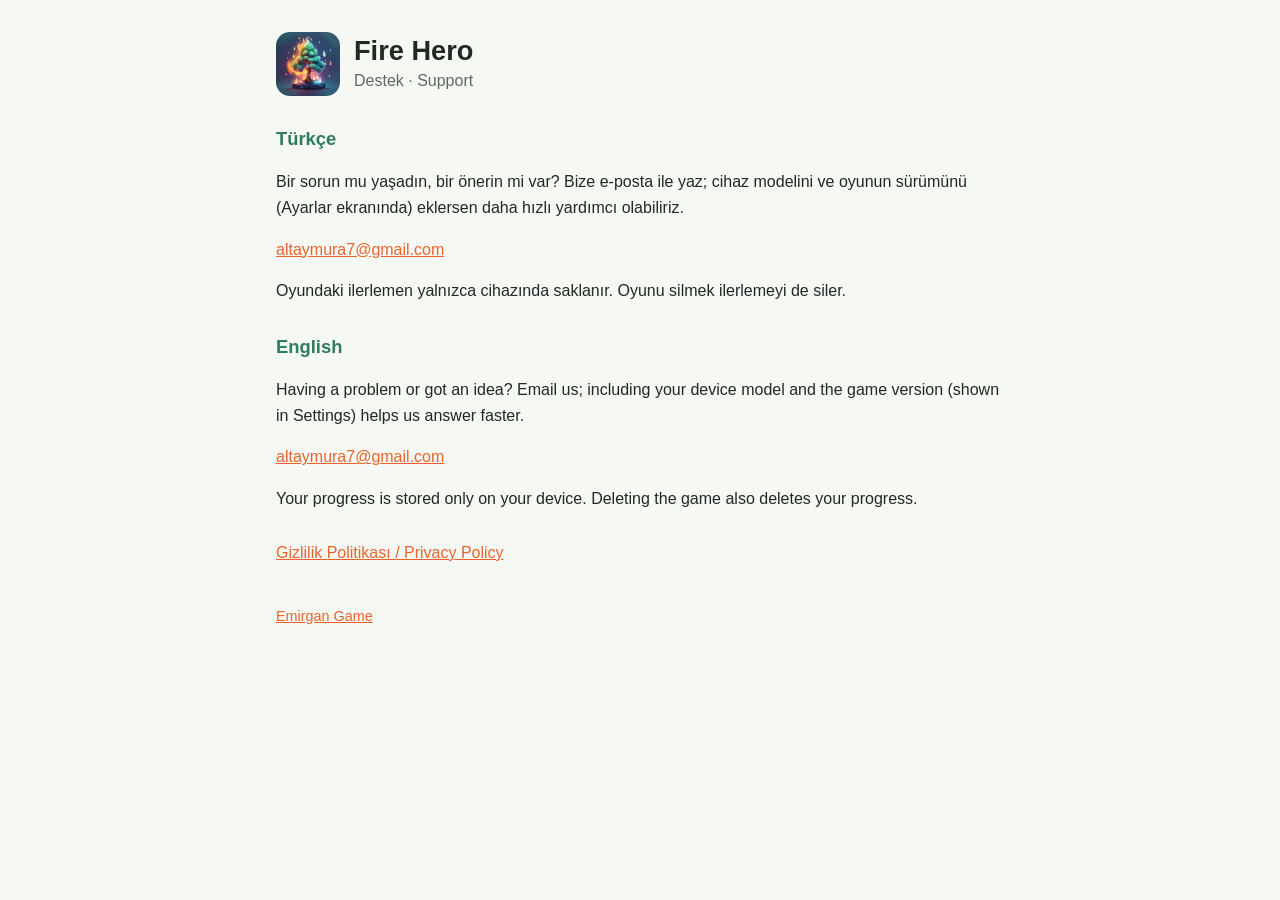
==== firehero/index.html @ 3d0d59ac "Emirgan Game site: Fire Hero support and privacy pages, app-ads.txt Co-Authored-By: Claude Opus 5.5 " ====
<!doctype html>
<html lang="tr">
<head>
<meta charset="utf-8">
<meta name="viewport" content="width=device-width, initial-scale=1">
<title>Fire Hero – Destek / Support</title>
<link rel="stylesheet" href="/style.css">
</head>
<body>
<main>
  <header>
    <img src="/firehero/icon.png" alt="Fire Hero">
    <div>
      <h1>Fire Hero</h1>
      <span class="muted">Destek · Support</span>
    </div>
  </header>

  <h2>Türkçe</h2>
  <p>Bir sorun mu yaşadın, bir önerin mi var? Bize e-posta ile yaz; cihaz modelini ve oyunun sürümünü (Ayarlar ekranında) eklersen daha hızlı yardımcı olabiliriz.</p>
  <p><a href="mailto:altaymura7@gmail.com">altaymura7@gmail.com</a></p>
  <p>Oyundaki ilerlemen yalnızca cihazında saklanır. Oyunu silmek ilerlemeyi de siler.</p>

  <h2>English</h2>
  <p>Having a problem or got an idea? Email us; including your device model and the game version (shown in Settings) helps us answer faster.</p>
  <p><a href="mailto:altaymura7@gmail.com">altaymura7@gmail.com</a></p>
  <p>Your progress is stored only on your device. Deleting the game also deletes your progress.</p>

  <p style="margin-top:28px"><a href="/firehero/privacy.html">Gizlilik Politikası / Privacy Policy</a></p>
  <footer><a href="/">Emirgan Game</a></footer>
</main>
</body>
</html>
---- style.css ----
:root {
  --bg: #f6f8f4;
  --card: #ffffff;
  --text: #1f2a24;
  --muted: #5b6b62;
  --accent: #e8642c;
  --green: #2f7d5b;
  --line: #dfe6df;
}
@media (prefers-color-scheme: dark) {
  :root {
    --bg: #131a17;
    --card: #1b2420;
    --text: #e8efe9;
    --muted: #a3b2a9;
    --accent: #ff8a4c;
    --green: #6cc49b;
    --line: #2c3832;
  }
}
* { box-sizing: border-box; }
body {
  margin: 0;
  background: var(--bg);
  color: var(--text);
  font: 16px/1.6 -apple-system, BlinkMacSystemFont, "Segoe UI", Roboto, sans-serif;
}
main { max-width: 760px; margin: 0 auto; padding: 32px 16px 64px; }
header { display: flex; align-items: center; gap: 14px; margin-bottom: 24px; }
header img { width: 64px; height: 64px; border-radius: 14px; }
h1 { font-size: 1.7rem; margin: 0; line-height: 1.2; }
h2 { font-size: 1.15rem; margin: 28px 0 6px; color: var(--green); }
p, li { color: var(--text); }
.muted { color: var(--muted); }
a { color: var(--accent); }
.card { background: var(--card); border: 1px solid var(--line); border-radius: 14px; padding: 20px; margin: 16px 0; }
.lang { display: flex; gap: 8px; margin: 8px 0 20px; }
.lang a { padding: 4px 12px; border: 1px solid var(--line); border-radius: 999px; text-decoration: none; }
hr { border: 0; border-top: 1px solid var(--line); margin: 40px 0; }
footer { margin-top: 40px; font-size: .9rem; color: var(--muted); }
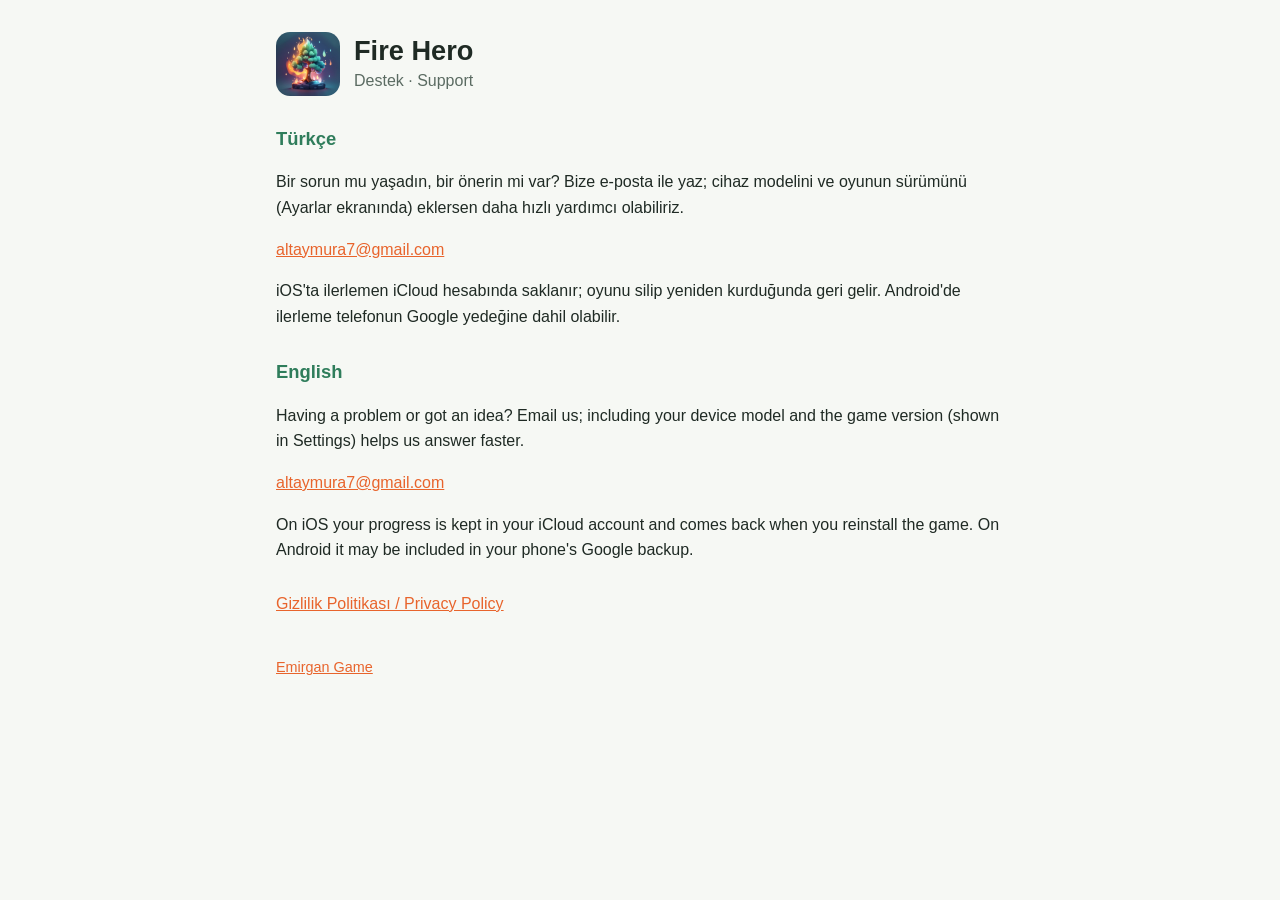
==== commit d028a1ac: "Privacy: iCloud save, Game Center nickname and time check Co-Authored-By: Claude Opus 5.5 <noreply@a" ====
--- a/firehero/index.html
+++ b/firehero/index.html
@@ -19,12 +19,12 @@
   <h2>Türkçe</h2>
   <p>Bir sorun mu yaşadın, bir önerin mi var? Bize e-posta ile yaz; cihaz modelini ve oyunun sürümünü (Ayarlar ekranında) eklersen daha hızlı yardımcı olabiliriz.</p>
   <p><a href="mailto:altaymura7@gmail.com">altaymura7@gmail.com</a></p>
-  <p>Oyundaki ilerlemen yalnızca cihazında saklanır. Oyunu silmek ilerlemeyi de siler.</p>
+  <p>iOS'ta ilerlemen iCloud hesabında saklanır; oyunu silip yeniden kurduğunda geri gelir. Android'de ilerleme telefonun Google yedeğine dahil olabilir.</p>
 
   <h2>English</h2>
   <p>Having a problem or got an idea? Email us; including your device model and the game version (shown in Settings) helps us answer faster.</p>
   <p><a href="mailto:altaymura7@gmail.com">altaymura7@gmail.com</a></p>
-  <p>Your progress is stored only on your device. Deleting the game also deletes your progress.</p>
+  <p>On iOS your progress is kept in your iCloud account and comes back when you reinstall the game. On Android it may be included in your phone's Google backup.</p>
 
   <p style="margin-top:28px"><a href="/firehero/privacy.html">Gizlilik Politikası / Privacy Policy</a></p>
   <footer><a href="/">Emirgan Game</a></footer>
